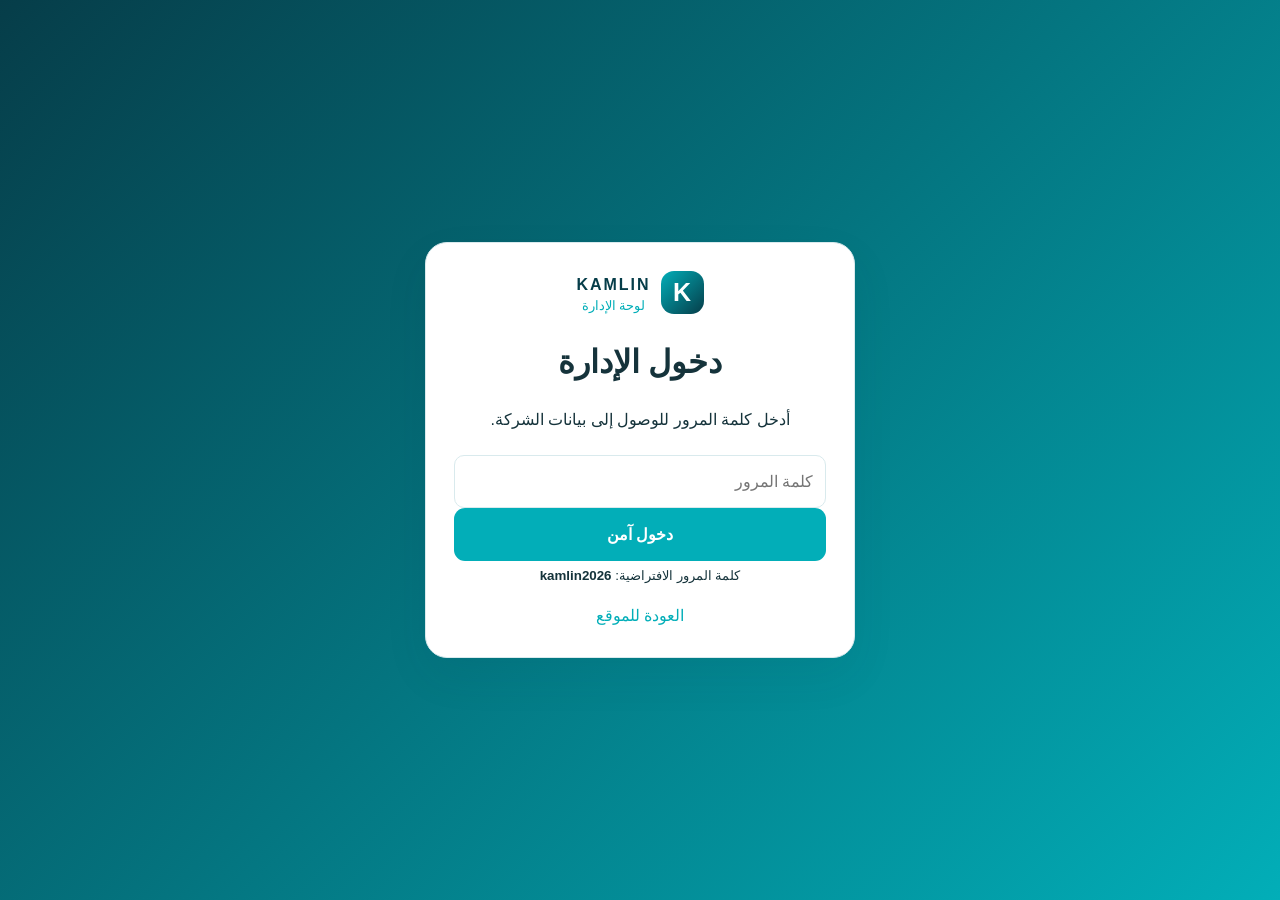
==== admin.html @ ef13cf80 "Add files via upload" ====
<!doctype html>
<html lang="ar" dir="rtl">
<head><meta charset="utf-8"><meta name="viewport" content="width=device-width,initial-scale=1"><title>لوحة إدارة كاملين</title><link rel="stylesheet" href="style.css"></head>
<body class="admin-body">
<div id="loginScreen" class="login-screen">
  <form id="loginForm" class="login-card">
    <a class="brand center" href="index.html"><span class="brand-mark">K</span><span><b>KAMLIN</b><small>لوحة الإدارة</small></span></a>
    <h1>دخول الإدارة</h1><p>أدخل كلمة المرور للوصول إلى بيانات الشركة.</p>
    <input id="adminPassword" type="password" placeholder="كلمة المرور" required>
    <button class="btn full">دخول آمن</button><small>كلمة المرور الافتراضية: <b>kamlin2026</b></small>
    <a href="index.html">العودة للموقع</a>
  </form>
</div>

<div id="adminApp" class="admin-app hidden">
<aside class="sidebar">
  <a class="brand" href="index.html"><span class="brand-mark">K</span><span><b>KAMLIN</b><small>الإدارة</small></span></a>
  <nav id="adminNav">
    <button data-view="dashboard" class="active">📊 الرئيسية</button>
    <button data-view="bookings">📩 طلبات الحجز</button>
    <button data-view="clients">👥 العملاء CRM</button>
    <button data-view="workers">👷 العمال</button>
    <button data-view="attendance">🕒 الحضور والغياب</button>
    <button data-view="assignments">📍 توزيع العمل</button>
    <button data-view="insurance">🛡️ التأمينات والرواتب</button>
    <button data-view="inventory">🧰 الأدوات والمخزون</button>
    <button data-view="contracts">📄 العقود والفواتير</button>
    <button data-view="quotes">💰 عروض الأسعار</button>
  </nav>
  <button class="logout" onclick="logoutAdmin()">تسجيل الخروج</button>
</aside>

<div class="admin-main">
<header class="admin-top"><button class="side-toggle" onclick="document.body.classList.toggle('sidebar-open')">☰</button><div><h1 id="viewTitle">لوحة المتابعة</h1><p id="todayText"></p></div><a class="btn small" href="index.html">عرض الموقع</a></header>

<section class="admin-view active" id="view-dashboard">
  <div class="admin-cards">
    <article><span>طلبات الحجز</span><b id="dBookings">0</b></article><article><span>العملاء</span><b id="dClients">0</b></article>
    <article><span>العمال</span><b id="dWorkers">0</b></article><article><span>عقود نشطة</span><b id="dContracts">0</b></article>
    <article><span>قيمة متوقعة</span><b id="dPipeline">0</b></article><article><span>حضور اليوم</span><b id="dPresent">0</b></article>
  </div>
  <div class="admin-grid-2">
    <div class="admin-panel"><h2>مهام اليوم</h2><div id="todayTasks" class="simple-list"></div></div>
    <div class="admin-panel"><h2>متابعات العملاء</h2><div id="followups" class="simple-list"></div></div>
  </div>
</section>

<section class="admin-view" id="view-bookings"><div class="admin-panel"><div class="panel-head"><h2>طلبات الحجز من الموقع</h2><button onclick="exportTable('bookings')">تصدير CSV</button></div><div class="table-wrap"><table><thead><tr><th>الاسم</th><th>الهاتف</th><th>المكان</th><th>الخدمة</th><th>المنطقة</th><th>التاريخ</th><th>الحالة</th><th>إجراء</th></tr></thead><tbody id="bookingsRows"></tbody></table></div></div></section>

<section class="admin-view" id="view-clients">
  <div class="admin-panel"><h2>إضافة / تعديل عميل</h2><form id="clientForm" class="smart-form"><input type="hidden" id="clientId"><input id="clientName" required placeholder="اسم العميل / الجهة"><input id="clientSector" placeholder="القطاع"><input id="clientCity" placeholder="المدينة"><input id="clientPhone" placeholder="الهاتف"><input id="clientEmail" placeholder="الإيميل"><select id="clientStatus"><option>جديد</option><option>تم الاتصال</option><option>تم إرسال عرض</option><option>زيارة ميدانية</option><option>تفاوض</option><option>تم التعاقد</option><option>رفض</option></select><input id="clientFollowup" type="date"><input id="clientValue" type="number" placeholder="القيمة المتوقعة"><textarea id="clientNotes" placeholder="ملاحظات"></textarea><button>حفظ العميل</button><button type="button" class="muted-btn" onclick="clearClient()">تفريغ</button></form></div>
  <div class="admin-panel"><div class="panel-head"><h2>قائمة العملاء</h2><div><input id="clientSearch" placeholder="بحث..." oninput="renderClients()"><button onclick="exportTable('clients')">CSV</button></div></div><div class="table-wrap"><table><thead><tr><th>العميل</th><th>القطاع</th><th>الهاتف</th><th>الحالة</th><th>المتابعة</th><th>القيمة</th><th>إجراء</th></tr></thead><tbody id="clientsRows"></tbody></table></div></div>
</section>

<section class="admin-view" id="view-workers">
  <div class="admin-panel"><h2>إضافة / تعديل عامل</h2><form id="workerForm" class="smart-form"><input type="hidden" id="workerId"><input id="workerName" required placeholder="اسم العامل"><input id="workerPhone" placeholder="الهاتف"><input id="workerJob" placeholder="الوظيفة"><input id="workerSalary" type="number" placeholder="الراتب"><input id="workerStart" type="date"><select id="workerStatus"><option>نشط</option><option>إجازة</option><option>موقوف</option><option>منتهي</option></select><input id="workerNationalId" placeholder="الرقم القومي"><textarea id="workerNotes" placeholder="ملاحظات"></textarea><button>حفظ العامل</button><button type="button" class="muted-btn" onclick="clearWorker()">تفريغ</button></form></div>
  <div class="admin-panel"><div class="panel-head"><h2>قائمة العمال</h2><button onclick="exportTable('workers')">CSV</button></div><div class="table-wrap"><table><thead><tr><th>الاسم</th><th>الهاتف</th><th>الوظيفة</th><th>الراتب</th><th>الحالة</th><th>تاريخ البدء</th><th>إجراء</th></tr></thead><tbody id="workersRows"></tbody></table></div></div>
</section>

<section class="admin-view" id="view-attendance"><div class="admin-panel"><h2>تسجيل الحضور والغياب</h2><form id="attendanceForm" class="smart-form"><select id="attWorker" required></select><input id="attDate" type="date" required><select id="attStatus"><option>حاضر</option><option>غائب بعذر</option><option>غائب بدون عذر</option><option>إجازة</option></select><input id="attIn" type="time"><input id="attOut" type="time"><input id="attHours" type="number" step=".5" placeholder="الساعات"><textarea id="attNotes" placeholder="ملاحظات"></textarea><button>حفظ السجل</button></form></div><div class="admin-panel"><div class="table-wrap"><table><thead><tr><th>العامل</th><th>التاريخ</th><th>الحالة</th><th>دخول</th><th>خروج</th><th>ساعات</th><th>إجراء</th></tr></thead><tbody id="attendanceRows"></tbody></table></div></div></section>

<section class="admin-view" id="view-assignments"><div class="admin-panel"><h2>توزيع العمال على مواقع العمل</h2><form id="assignmentForm" class="smart-form"><select id="asWorker" required></select><input id="asDate" type="date" required><input id="asSite" required placeholder="اسم العميل / الموقع"><input id="asAddress" placeholder="العنوان"><input id="asStart" type="time"><input id="asEnd" type="time"><input id="asSupervisor" placeholder="المشرف"><textarea id="asNotes" placeholder="التعليمات"></textarea><button>إضافة المهمة</button></form></div><div class="admin-panel"><div class="table-wrap"><table><thead><tr><th>العامل</th><th>التاريخ</th><th>الموقع</th><th>العنوان</th><th>الوقت</th><th>المشرف</th><th>إجراء</th></tr></thead><tbody id="assignmentsRows"></tbody></table></div></div></section>

<section class="admin-view" id="view-insurance"><div class="admin-grid-2"><div class="admin-panel"><h2>التأمينات والرواتب</h2><form id="insuranceForm" class="smart-form one-col"><select id="insWorker" required></select><input id="insMonth" type="month" required><input id="insSalary" type="number" placeholder="الراتب الأساسي"><input id="insInsurance" type="number" placeholder="قيمة التأمين"><input id="insBonus" type="number" placeholder="حوافز"><input id="insDeduction" type="number" placeholder="خصومات"><select id="insStatus"><option>قيد المراجعة</option><option>تم الدفع</option></select><button>حفظ</button></form></div><div class="admin-panel"><h2>السجلات</h2><div class="table-wrap"><table><thead><tr><th>العامل</th><th>الشهر</th><th>صافي الراتب</th><th>التأمين</th><th>الحالة</th><th>إجراء</th></tr></thead><tbody id="insuranceRows"></tbody></table></div></div></div></section>

<section class="admin-view" id="view-inventory"><div class="admin-panel"><h2>الأدوات والمخزون</h2><form id="inventoryForm" class="smart-form"><input id="invName" required placeholder="اسم الأداة / المادة"><input id="invCategory" placeholder="الفئة"><input id="invQty" type="number" placeholder="الكمية"><input id="invMin" type="number" placeholder="الحد الأدنى"><input id="invUnit" placeholder="الوحدة"><input id="invAssigned" placeholder="مُسلّمة إلى"><select id="invCondition"><option>جديدة</option><option>جيدة</option><option>تحتاج صيانة</option><option>تالفة</option></select><textarea id="invNotes" placeholder="ملاحظات"></textarea><button>حفظ الصنف</button></form></div><div class="admin-panel"><div class="table-wrap"><table><thead><tr><th>الصنف</th><th>الفئة</th><th>الكمية</th><th>الحد الأدنى</th><th>الحالة</th><th>مسلمة إلى</th><th>إجراء</th></tr></thead><tbody id="inventoryRows"></tbody></table></div></div></section>

<section class="admin-view" id="view-contracts"><div class="admin-panel"><h2>العقود والفواتير</h2><form id="contractForm" class="smart-form"><input id="conClient" required placeholder="اسم العميل"><input id="conService" placeholder="الخدمة"><input id="conStart" type="date"><input id="conEnd" type="date"><input id="conValue" type="number" placeholder="قيمة العقد"><select id="conStatus"><option>عرض</option><option>نشط</option><option>مكتمل</option><option>متوقف</option></select><input id="conInvoice" placeholder="رقم الفاتورة"><select id="conPayment"><option>غير مدفوع</option><option>مدفوع جزئياً</option><option>مدفوع</option></select><textarea id="conNotes" placeholder="ملاحظات"></textarea><button>حفظ العقد</button></form></div><div class="admin-panel"><div class="table-wrap"><table><thead><tr><th>العميل</th><th>الخدمة</th><th>المدة</th><th>القيمة</th><th>الحالة</th><th>الدفع</th><th>إجراء</th></tr></thead><tbody id="contractsRows"></tbody></table></div></div></section>

<section class="admin-view" id="view-quotes"><div class="admin-grid-2"><div class="admin-panel"><h2>إنشاء عرض سعر</h2><form id="quoteForm" class="smart-form one-col"><input id="qClient" required placeholder="اسم العميل"><input id="qService" value="خدمات تنظيف احترافية"><input id="qAmount" type="number" placeholder="القيمة بالجنيه"><input id="qDuration" value="شهري" placeholder="مدة العرض"><textarea id="qDetails" placeholder="تفاصيل العرض"></textarea><button>إنشاء العرض</button></form></div><div class="admin-panel"><div id="quotePreview" class="quote-preview"><h2>معاينة عرض السعر</h2><p>املأ البيانات لإنشاء عرض قابل للطباعة أو الحفظ PDF.</p></div></div></div></section>
</div></div>
<script src="admin.js"></script></body></html>
---- style.css ----
*{box-sizing:border-box}html{scroll-behavior:smooth}body{margin:0;font-family:Tahoma,Arial,sans-serif;color:#15333b;background:#f7fbfc;line-height:1.7}a{text-decoration:none;color:inherit}button,input,select,textarea{font:inherit}.hidden{display:none!important}:root{--teal:#02aeb8;--dark:#063d49;--light:#e7f9fa;--accent:#f6b93b;--muted:#6b7f86;--border:#d9eaed;--danger:#d94d55}.site-header{height:78px;background:#fff;display:flex;align-items:center;justify-content:space-between;padding:0 max(5vw,20px);position:sticky;top:0;z-index:50;box-shadow:0 5px 25px #063d4910}.brand{display:flex;align-items:center;gap:10px}.brand-mark{width:43px;height:43px;border-radius:13px;background:linear-gradient(135deg,var(--teal),var(--dark));display:grid;place-items:center;color:#fff;font-size:25px;font-weight:900}.brand b{display:block;letter-spacing:2px;color:var(--dark)}.brand small{display:block;color:var(--teal);line-height:1.2}.site-header nav{display:flex;align-items:center;gap:24px;font-weight:bold}.site-header nav a:hover{color:var(--teal)}.admin-link{background:var(--dark);color:#fff!important;padding:9px 15px;border-radius:10px}.menu-btn{display:none;border:0;background:none;font-size:27px}.hero{min-height:630px;padding:85px max(7vw,25px);display:grid;grid-template-columns:1.3fr .7fr;gap:50px;align-items:center;background:radial-gradient(circle at 15% 20%,#fff 0,#fff0 30%),linear-gradient(135deg,#e4fbfc,#f8ffff)}.eyebrow,.section-head>span{display:inline-block;color:var(--teal);font-weight:900;letter-spacing:1px}.hero h1{font-size:clamp(42px,6vw,78px);line-height:1.15;margin:14px 0;color:var(--dark)}.hero h1 em{font-style:normal;color:var(--teal)}.hero p{font-size:20px;max-width:720px;color:#49676e}.hero-actions{display:flex;gap:12px;margin:30px 0}.btn,form button,.admin-panel button{display:inline-flex;justify-content:center;align-items:center;border:0;background:var(--teal);color:#fff;padding:13px 21px;border-radius:11px;font-weight:900;cursor:pointer}.btn.secondary{background:#fff;color:var(--dark);border:1px solid var(--border)}.btn.full{width:100%}.btn.small{padding:9px 13px}.trust-row{display:flex;gap:22px;flex-wrap:wrap;color:var(--dark);font-weight:bold}.hero-card{background:#fff;border-radius:28px;padding:35px;box-shadow:0 25px 60px #0368751c;border:1px solid #fff}.discount{display:flex;gap:18px;align-items:center;background:var(--dark);color:white;border-radius:20px;padding:20px}.discount b{font-size:55px;color:#5de7ef}.hero-card h3{font-size:27px;margin-bottom:5px}.hero-card>a{color:var(--teal);font-weight:900}.stats{display:grid;grid-template-columns:repeat(4,1fr);margin:-45px auto 60px;max-width:1100px;background:#fff;border-radius:22px;box-shadow:0 15px 45px #063d4915;position:relative}.stats article{text-align:center;padding:25px;border-left:1px solid var(--border)}.stats article:last-child{border:0}.stats b{display:block;color:var(--teal);font-size:30px}.stats span{color:var(--muted)}.section{padding:90px max(7vw,25px)}.section.alt{background:#effafa}.section-head{text-align:center;max-width:700px;margin:0 auto 45px}.section-head h2,.booking-copy h2,.jobs h2{font-size:clamp(30px,4vw,48px);color:var(--dark);margin:8px}.section-head p{color:var(--muted)}.service-grid{display:grid;grid-template-columns:repeat(3,1fr);gap:20px}.service-grid article,.price-grid article{background:#fff;padding:29px;border-radius:20px;border:1px solid var(--border);transition:.25s}.service-grid article:hover{transform:translateY(-5px);box-shadow:0 18px 35px #063d4912}.service-grid i{font-style:normal;font-size:40px}.service-grid h3{color:var(--dark)}.service-grid p{color:var(--muted)}.price-grid{display:grid;grid-template-columns:repeat(3,1fr);gap:22px;max-width:1100px;margin:auto}.price-grid article{position:relative}.price-grid article.featured{border:2px solid var(--teal);transform:scale(1.04)}.price-grid label{position:absolute;top:-15px;right:25px;background:var(--teal);color:white;padding:4px 14px;border-radius:999px}.price-grid b{font-size:31px;color:var(--dark);display:block}.price-grid small{font-size:14px}.price-grid ul{padding-right:18px;color:var(--muted);min-height:110px}.price-grid a{display:block;text-align:center;background:var(--dark);color:white;padding:12px;border-radius:10px}.note{text-align:center;color:var(--muted);margin-top:25px}.booking-wrap{display:grid;grid-template-columns:.8fr 1.2fr;gap:50px;align-items:center}.contact-mini{display:flex;flex-direction:column;margin-top:25px;padding:18px;background:var(--light);border-radius:15px}.form-card,.login-card{background:#fff;padding:28px;border-radius:22px;box-shadow:0 18px 45px #063d4912;border:1px solid var(--border)}.form-grid{display:grid;grid-template-columns:1fr 1fr;gap:15px}.form-card label{font-weight:bold;color:var(--dark)}input,select,textarea{width:100%;border:1px solid var(--border);background:#fff;border-radius:10px;padding:12px;margin-top:6px;outline:none}input:focus,select:focus,textarea:focus{border-color:var(--teal);box-shadow:0 0 0 3px #02aeb815}textarea{min-height:90px;resize:vertical}.success{color:#087c54;font-weight:bold}.jobs{display:grid;grid-template-columns:1fr .65fr;align-items:center;gap:50px}.jobs img{width:100%;max-height:520px;object-fit:cover;border-radius:25px;box-shadow:0 20px 50px #063d4920}.contact-grid{display:grid;grid-template-columns:repeat(4,1fr);gap:18px}.contact-grid>*{background:#fff;border:1px solid var(--border);padding:23px;border-radius:16px}.contact-grid b,.contact-grid span{display:block}.contact-grid b{color:var(--dark)}.contact-grid span{color:var(--muted)}footer{background:var(--dark);color:#fff;padding:30px max(7vw,25px);display:flex;align-items:center;justify-content:space-between;gap:15px}.floating-wa{position:fixed;left:20px;bottom:20px;background:#25d366;color:#fff;padding:13px 18px;border-radius:999px;font-weight:bold;box-shadow:0 8px 24px #0002}

/* Admin */
.admin-body{background:#f2f7f8}.login-screen{min-height:100vh;display:grid;place-items:center;background:linear-gradient(135deg,var(--dark),var(--teal));padding:20px}.login-card{width:min(430px,100%);text-align:center}.center{justify-content:center}.login-card h1{margin-bottom:0}.login-card>a:last-child{display:block;margin-top:14px;color:var(--teal)}.admin-app{display:grid;grid-template-columns:270px 1fr;min-height:100vh}.sidebar{position:fixed;right:0;top:0;width:270px;height:100vh;background:var(--dark);color:white;padding:22px 15px;overflow:auto;z-index:80}.sidebar .brand{padding:0 10px 20px}.sidebar .brand b{color:white}.sidebar nav{display:grid;gap:5px}.sidebar nav button,.logout{width:100%;text-align:right;border:0;background:transparent;color:#d9eef1;padding:12px;border-radius:9px;cursor:pointer}.sidebar nav button:hover,.sidebar nav button.active{background:#ffffff17;color:white}.logout{margin-top:20px;background:#d94d5520;color:#ffbec1}.admin-main{grid-column:2;padding:0 25px 40px}.admin-top{height:88px;display:flex;align-items:center;justify-content:space-between}.admin-top h1{margin:0;color:var(--dark)}.admin-top p{margin:0;color:var(--muted)}.side-toggle{display:none;border:0;background:none;font-size:26px}.admin-view{display:none}.admin-view.active{display:block}.admin-cards{display:grid;grid-template-columns:repeat(6,1fr);gap:14px;margin-bottom:20px}.admin-cards article,.admin-panel{background:#fff;border:1px solid var(--border);border-radius:16px;padding:19px;box-shadow:0 6px 20px #063d4908}.admin-cards span{display:block;color:var(--muted)}.admin-cards b{font-size:27px;color:var(--teal)}.admin-grid-2{display:grid;grid-template-columns:1fr 1fr;gap:20px}.admin-panel{margin-bottom:20px}.admin-panel h2{margin-top:0;color:var(--dark)}.panel-head{display:flex;justify-content:space-between;align-items:center;gap:12px}.panel-head>div{display:flex;gap:7px}.smart-form{display:grid;grid-template-columns:repeat(4,1fr);gap:11px}.smart-form textarea{grid-column:span 3;margin:0}.smart-form.one-col{grid-template-columns:1fr}.smart-form.one-col textarea{grid-column:auto}.muted-btn{background:#71878d!important}.table-wrap{overflow:auto}table{width:100%;border-collapse:collapse;min-width:850px}th,td{text-align:right;padding:12px;border-bottom:1px solid #e6eff1;vertical-align:top}th{background:#f1f8f9;color:var(--dark)}td small{color:var(--muted)}.table-actions{white-space:nowrap}.table-actions button,.table-actions a{padding:6px 9px;margin:2px;background:#e8f8f9;color:var(--dark);border-radius:7px;font-size:12px}.table-actions .delete{background:#ffecee;color:#ad2530}.badge{display:inline-block;border-radius:999px;background:var(--light);color:#087985;padding:3px 9px;font-size:12px}.simple-list>*{padding:12px 0;border-bottom:1px solid var(--border)}.simple-list>*:last-child{border:0}.quote-preview{border:2px dashed var(--border);min-height:360px;padding:28px;border-radius:16px}.quote-paper{background:white;color:#222}.quote-paper header{display:flex;justify-content:space-between;border-bottom:3px solid var(--teal);padding-bottom:15px}.quote-paper .amount{font-size:28px;color:var(--teal);font-weight:bold}.quote-paper button{margin-top:20px}

@media(max-width:1050px){.site-header nav{gap:13px}.admin-cards{grid-template-columns:repeat(3,1fr)}.smart-form{grid-template-columns:repeat(2,1fr)}.smart-form textarea{grid-column:span 2}.contact-grid{grid-template-columns:1fr 1fr}}
@media(max-width:780px){.menu-btn{display:block}.site-header nav{display:none;position:absolute;top:78px;right:0;left:0;background:#fff;padding:20px;flex-direction:column;box-shadow:0 15px 25px #0001}.menu-open .site-header nav{display:flex}.hero,.booking-wrap,.jobs{grid-template-columns:1fr}.hero{padding-top:50px}.stats{grid-template-columns:1fr 1fr;margin:20px}.service-grid,.price-grid{grid-template-columns:1fr}.price-grid article.featured{transform:none}.form-grid{grid-template-columns:1fr}.contact-grid{grid-template-columns:1fr}footer{flex-direction:column}.admin-app{display:block}.sidebar{transform:translateX(100%);transition:.2s}.sidebar-open .sidebar{transform:none}.admin-main{padding:0 12px}.side-toggle{display:block}.admin-top{gap:10px}.admin-top .btn{display:none}.admin-cards{grid-template-columns:1fr 1fr}.admin-grid-2{grid-template-columns:1fr}.smart-form{grid-template-columns:1fr}.smart-form textarea{grid-column:auto}.panel-head{align-items:flex-start;flex-direction:column}.panel-head>div{width:100%}.stats article{border:0;border-bottom:1px solid var(--border)}}
@media print{.sidebar,.admin-top,.quote-paper button{display:none!important}.admin-main{padding:0}.admin-view{display:none!important}#view-quotes{display:block!important}.admin-grid-2>div:first-child{display:none}.admin-grid-2{display:block}.admin-panel{border:0;box-shadow:none}.quote-preview{border:0}}
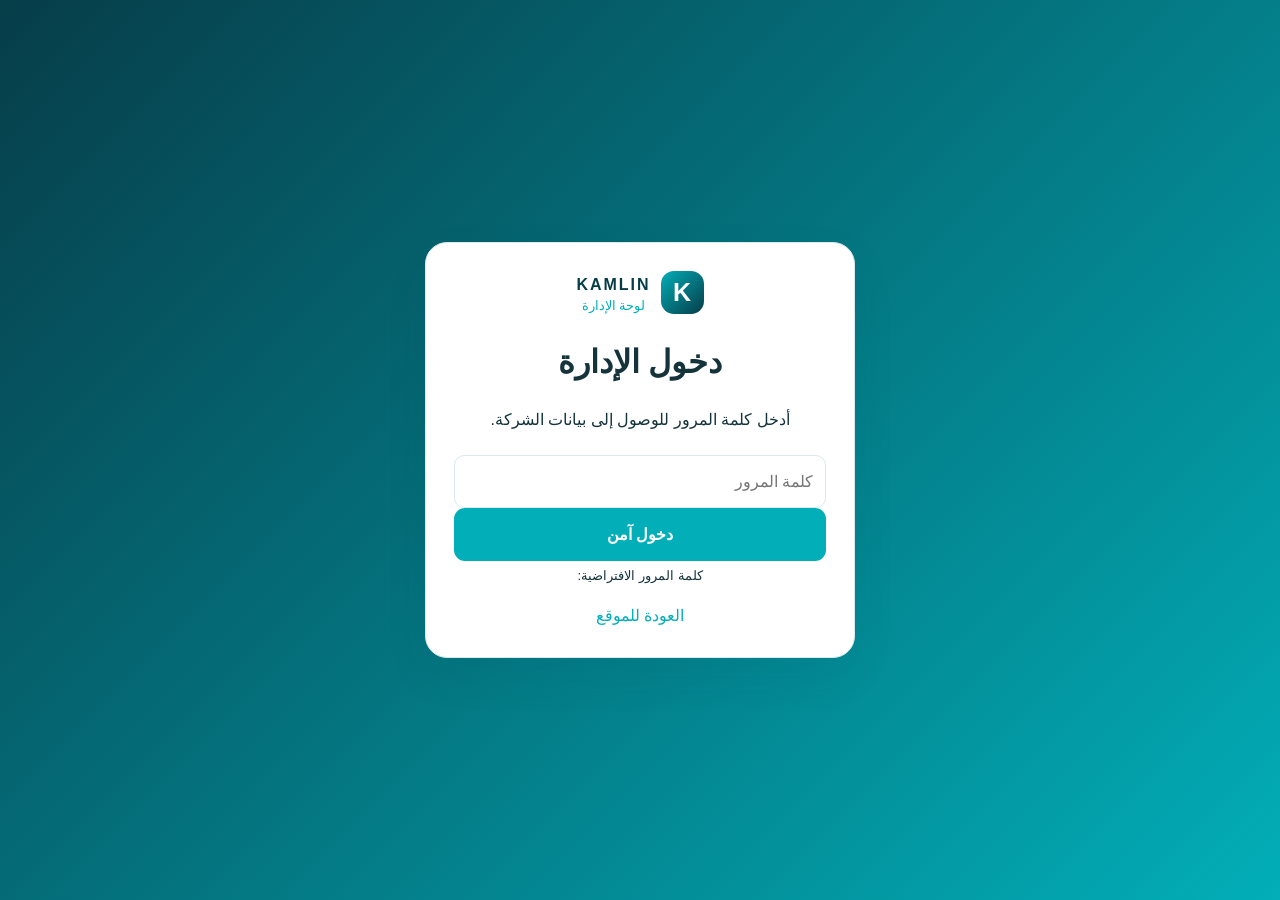
==== commit 89733aa3: "Update admin.html" ====
--- a/admin.html
+++ b/admin.html
@@ -7,7 +7,7 @@
     <a class="brand center" href="index.html"><span class="brand-mark">K</span><span><b>KAMLIN</b><small>لوحة الإدارة</small></span></a>
     <h1>دخول الإدارة</h1><p>أدخل كلمة المرور للوصول إلى بيانات الشركة.</p>
     <input id="adminPassword" type="password" placeholder="كلمة المرور" required>
-    <button class="btn full">دخول آمن</button><small>كلمة المرور الافتراضية: <b>kamlin2026</b></small>
+    <button class="btn full">دخول آمن</button><small>كلمة المرور الافتراضية: <b></b></small>
     <a href="index.html">العودة للموقع</a>
   </form>
 </div>
@@ -69,4 +69,4 @@
 
 <section class="admin-view" id="view-quotes"><div class="admin-grid-2"><div class="admin-panel"><h2>إنشاء عرض سعر</h2><form id="quoteForm" class="smart-form one-col"><input id="qClient" required placeholder="اسم العميل"><input id="qService" value="خدمات تنظيف احترافية"><input id="qAmount" type="number" placeholder="القيمة بالجنيه"><input id="qDuration" value="شهري" placeholder="مدة العرض"><textarea id="qDetails" placeholder="تفاصيل العرض"></textarea><button>إنشاء العرض</button></form></div><div class="admin-panel"><div id="quotePreview" class="quote-preview"><h2>معاينة عرض السعر</h2><p>املأ البيانات لإنشاء عرض قابل للطباعة أو الحفظ PDF.</p></div></div></div></section>
 </div></div>
-<script src="admin.js"></script></body></html>+<script src="admin.js"></script></body></html>
